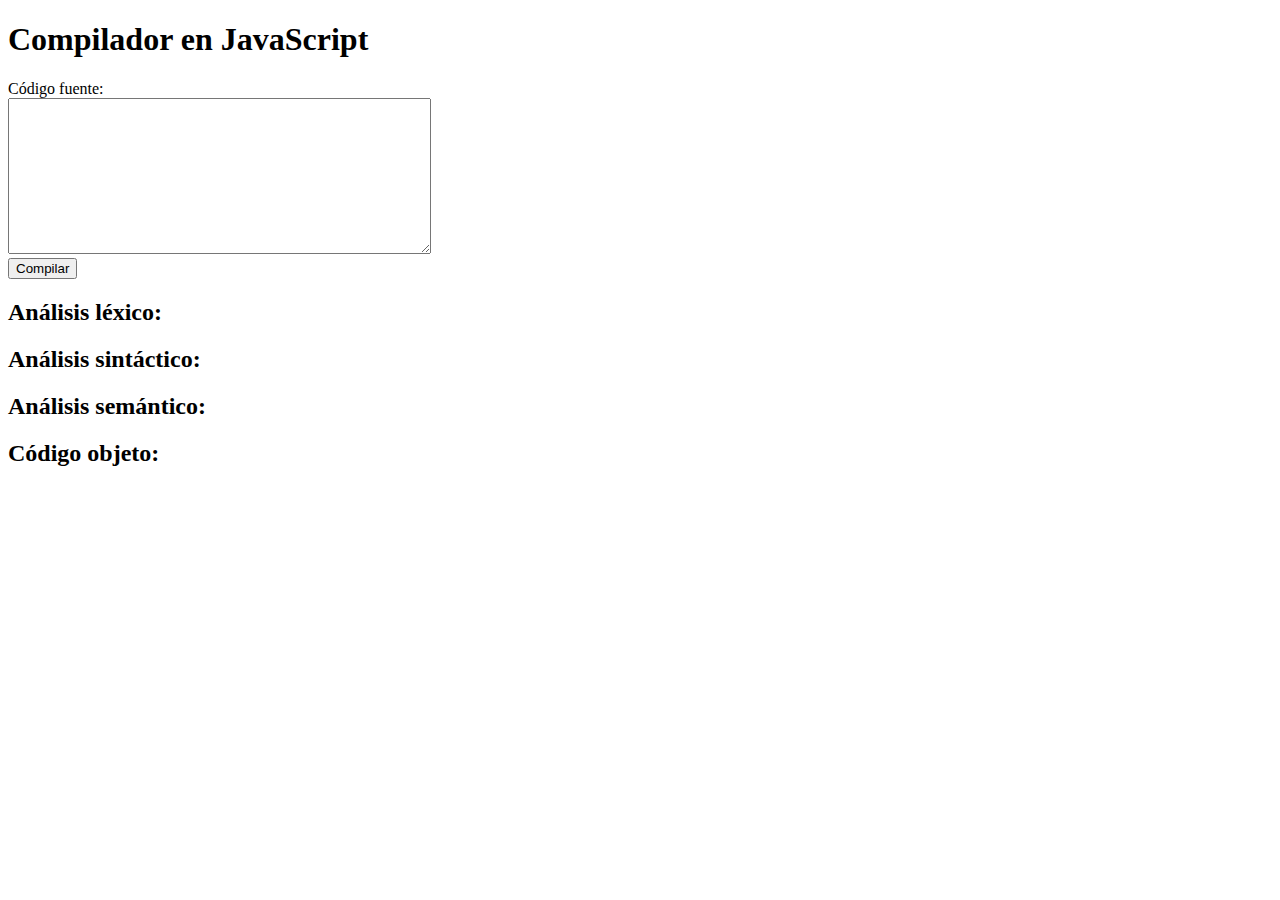
==== index.html @ 4a940f7a "first commit" ====
<!DOCTYPE html>
  <head>
    <meta charset="UTF-8">
    <title>Compilador en JavaScript</title>
    <meta charset="UTF-8">
    <meta http-equiv="X-UA-Compatible" content="IE=edge">
    <meta name="viewport" content="width=device-width, initial-scale=1.0">
  </head>
  <body>
    <h1>Compilador en JavaScript</h1>
    <label for="codigo">Código fuente:</label>
    <br>
    <textarea id="codigo" rows="10" cols="50"></textarea>
    <br>
    <button onclick="compilar()">Compilar</button>
    <h2>Análisis léxico:</h2>
    <pre id="lexico"></pre>
    <h2>Análisis sintáctico:</h2>
    <pre id="sintactico"></pre>
    <h2>Análisis semántico:</h2>
    <pre id="semantico"></pre>
    <h2>Código objeto:</h2>
    <pre id="codigo-objeto"></pre>
  </body>
  <script>
    function compilar() {
      const codigo = document.getElementById('codigo').value;
      const tokens = analizarLexico(codigo);
      const arbolSintaxis = analizarSintaxis(tokens);
      const tablaSimbolos = analizarSemantica(arbolSintaxis);
      const codigoObjeto = generarCodigo(arbolSintaxis, tablaSimbolos);
      mostrarAnalisisLexico(tokens);
      mostrarAnalisisSintactico(arbolSintaxis);
      mostrarAnalisisSemantico(tablaSimbolos);
      mostrarCodigoObjeto(codigoObjeto);
    }

function analizarLexico(codigo) {

  const tokens = [];
  const palabrasReservadas = ['if', 'else', 'while', 'for', 'return', 'int', 'float', 'char', 'bool'];
  const expresionesRegulares = [
    {tipo: 'ENTERO', patron: /^\d+/},
    {tipo: 'DECIMAL', patron: /^\d+\.\d+/},
    {tipo: 'IDENTIFICADOR', patron: /^[a-zA-Z]+[a-zA-Z0-9]*/},
    {tipo: 'ASIGNACION', patron: /^=/},
    {tipo: 'PARENTESIS_IZQUIERDO', patron: /^\(/},
    {tipo: 'PARENTESIS_DERECHO', patron: /^\)/},
    {tipo: 'LLAVE_IZQUIERDA', patron: /^{/},
    {tipo: 'LLAVE_DERECHA', patron: /^}/},
    {tipo: 'CORCHETE_IZQUIERDO', patron: /^\[/},
    {tipo: 'CORCHETE_DERECHO', patron: /^]/},
    {tipo: 'SUMA', patron: /^\+/},
    {tipo: 'RESTA', patron: /^-/},
    {tipo: 'MULTIPLICACION', patron: /^\*/},
    {tipo: 'DIVISION', patron: /^\//},
    {tipo: 'MENOR', patron: /^</},
    {tipo: 'MAYOR', patron: /^>/},
    {tipo: 'MENOR_O_IGUAL', patron: /^<=/},
    {tipo: 'MAYOR_O_IGUAL', patron: /^>=/},
    {tipo: 'IGUALDAD', patron: /^==/},
    {tipo: 'DISTINTO', patron: /^!=/},
    {tipo: 'AND', patron: /^&&/},
    {tipo: 'OR', patron: /^\|\|/},
    {tipo: 'NOT', patron: /^!/},
    {tipo: 'PUNTO_Y_COMA', patron: /^;/},
    {tipo: 'COMA', patron: /^,/},
    {tipo: 'FIN_ARCHIVO', patron: /^$/},
  ];

  let linea = 1;
  let columna = 1;
  while (codigo.length > 0) {
    debugger
    let match = null;
    for (let i = 0; i < expresionesRegulares.length; i++) {
      const expresion = expresionesRegulares[i];
      match = codigo.match(expresion.patron);
      if (match) {
        const valor = match[0];
        codigo = codigo.slice(valor.length);
        columna += valor.length;
        if (expresion.tipo === 'IDENTIFICADOR' && palabrasReservadas.includes(valor)) {
          tokens.push({tipo: valor.toUpperCase(), valor, linea, columna});
        } else {
          tokens.push({tipo: expresion.tipo, valor, linea, columna});
        }
        break;
      }
    }
    if (!match) {
      const caracter = codigo[0];
      codigo = codigo.slice(1);
      columna++;
      if (caracter === '\n') {
        linea++;
        columna = 1;
      }
      tokens.push({tipo: 'DESCONOCIDO', valor: caracter, linea, columna});
    }
  }

  return tokens;
}

function analizarSintaxis(tokens) {
  let indice = 0;

  function consumir(tipo) {


    if (tokens[indice].tipo === tipo) {
      indice++;
    } else {
      throw new Error(`Error de sintaxis en la línea ${tokens[indice].linea}, columna ${tokens[indice].columna}: se esperaba ${tipo}, pero se encontró ${tokens[indice].tipo}`);
    }
  }

  function programa() {

    while (tokens[indice].tipo !== 'FIN_ARCHIVO') {
      declaracion();
    }
  }

  function declaracion() {
    if (tokens[indice].tipo === 'ENTERO' || tokens[indice].tipo === 'DECIMAL' || tokens[indice].tipo === 'CHAR' || tokens[indice].tipo === 'BOOL') {
      debugger
      const tipo = tokens[indice].tipo;
      consumir(tipo);
      const identificador = tokens[indice].valor;
      consumir('IDENTIFICADOR');
      if (tokens[indice].tipo === 'PARENTESIS_IZQUIERDO') {
        consumir('PARENTESIS_IZQUIERDO');
        consumir('PARENTESIS_DERECHO');
        bloque();
      } else {
        if (tokens[indice].tipo === 'ASIGNACION') {
          consumir('ASIGNACION');
          expresion();
        }
        consumir('PUNTO_Y_COMA');
      }
    } else {
      throw new Error(`Error de sintaxis en la línea ${tokens[indice].linea}, columna ${tokens[indice].columna}: se esperaba una declaración de variable, pero se encontró ${tokens[indice].tipo}`);
    }
  }

  function bloque() {
    consumir('LLAVE_IZQUIERDA');
    while (tokens[indice].tipo !== 'LLAVE_DERECHA') {
      declaracion();
    }
    consumir('LLAVE_DERECHA');
  }

  function expresion() {
    termino();
    while (tokens[indice].tipo === 'SUMA' || tokens[indice].tipo === 'RESTA') {
      consumir(tokens[indice].tipo);
      termino();
    }
  }

  function termino() {
    factor();
    while (tokens[indice].tipo === 'MULTIPLICACION' || tokens[indice].tipo === 'DIVISION') {
      consumir(tokens[indice].tipo);
      factor();
    }
  }

  function factor() {
    if (tokens[indice].tipo === 'ENTERO' || tokens[indice].tipo === 'DECIMAL' || tokens[indice].tipo === 'IDENTIFICADOR') {
      consumir(tokens[indice].tipo);
    } else if (tokens[indice].tipo === 'PARENTESIS_IZQUIERDO') {
      consumir('PARENTESIS_IZQUIERDO');
      expresion();
      consumir('PARENTESIS_DERECHO');
    } else {
      throw new Error(`Error de sintaxis en la línea ${tokens[indice].linea}, columna ${tokens[indice].columna}: se esperaba un número, una variable o un paréntesis, pero se encontró ${tokens[indice].tipo}`);
    }
  }

  programa();
}

function analizarSemantica(ast) {
  const variables = {};

  function analizarNodo(nodo) {
    switch (nodo.tipo) {
      case 'PROGRAMA':
        nodo.declaraciones.forEach(analizarNodo);
        break;
      case 'DECLARACION':
        if (nodo.tipoVariable in variables) {
          throw new Error(`Error semántico en la línea ${nodo.linea}, columna ${nodo.columna}: la variable "${nodo.identificador}" ya ha sido declarada`);
        } else {
          variables[nodo.identificador] = nodo.tipoVariable;
        }
        if (nodo.expresion) {
          analizarNodo(nodo.expresion);
        }
        break;
      case 'ASIGNACION':
        if (!(nodo.identificador in variables)) {
          throw new Error(`Error semántico en la línea ${nodo.linea}, columna ${nodo.columna}: la variable "${nodo.identificador}" no ha sido declarada`);
        } else {
          const tipoVariable = variables[nodo.identificador];
          const tipoExpresion = analizarNodo(nodo.expresion);
          if (tipoVariable !== tipoExpresion) {
            throw new Error(`Error semántico en la línea ${nodo.linea}, columna ${nodo.columna}: no se puede asignar una expresión de tipo "${tipoExpresion}" a una variable de tipo "${tipoVariable}"`);
          }
        }
        break;
      case 'ENTERO':
        return 'ENTERO';
      case 'IDENTIFICADOR':
        if (!(nodo.valor in variables)) {
          throw new Error(`Error semántico en la línea ${nodo.linea}, columna ${nodo.columna}: la variable "${nodo.valor}" no ha sido declarada`);
        } else {
          return variables[nodo.valor];
        }
      case 'SUMA':
      case 'RESTA':
      case 'MULTIPLICACION':
      case 'DIVISION':
        const tipoIzquierdo = analizarNodo(nodo.izquierdo);
        const tipoDerecho = analizarNodo(nodo.derecho);
        if (tipoIzquierdo !== 'ENTERO' || tipoDerecho !== 'ENTERO') {
          throw new Error(`Error semántico en la línea ${nodo.linea}, columna ${nodo.columna}: se esperaba una expresión de tipo "ENTERO"`);
        }
        return 'ENTERO';
    }
  }

  analizarNodo(ast);
}

    function generarCodigo(arbolSintaxis, tablaSimbolos) {
      // Implementación de la generación de código objeto
    }

    function mostrarAnalisisLexico(tokens) {
      const resultado = tokens.map(token => `[${token.tipo}: ${token.valor}]`).join('\n');
      document.getElementById('lexico').textContent = resultado;
    }

    function mostrarAnalisisSintactico(arbolSintaxis) {
      const resultado = JSON.stringify(arbolSintaxis, null, 2);
      document.getElementById('sintactico').textContent = resultado;
    }

    function mostrarAnalisisSemantico(tablaSimbolos) {
      const resultado = JSON.stringify(tablaSimbolos, null, 2);
      document.getElementById('semantico').textContent = resultado;
    }

    function mostrarCodigoObjeto(codigoObjeto) {
      document.getElementById('codigo-objeto').textContent = codigoObjeto;
    }
  </script>
</html>
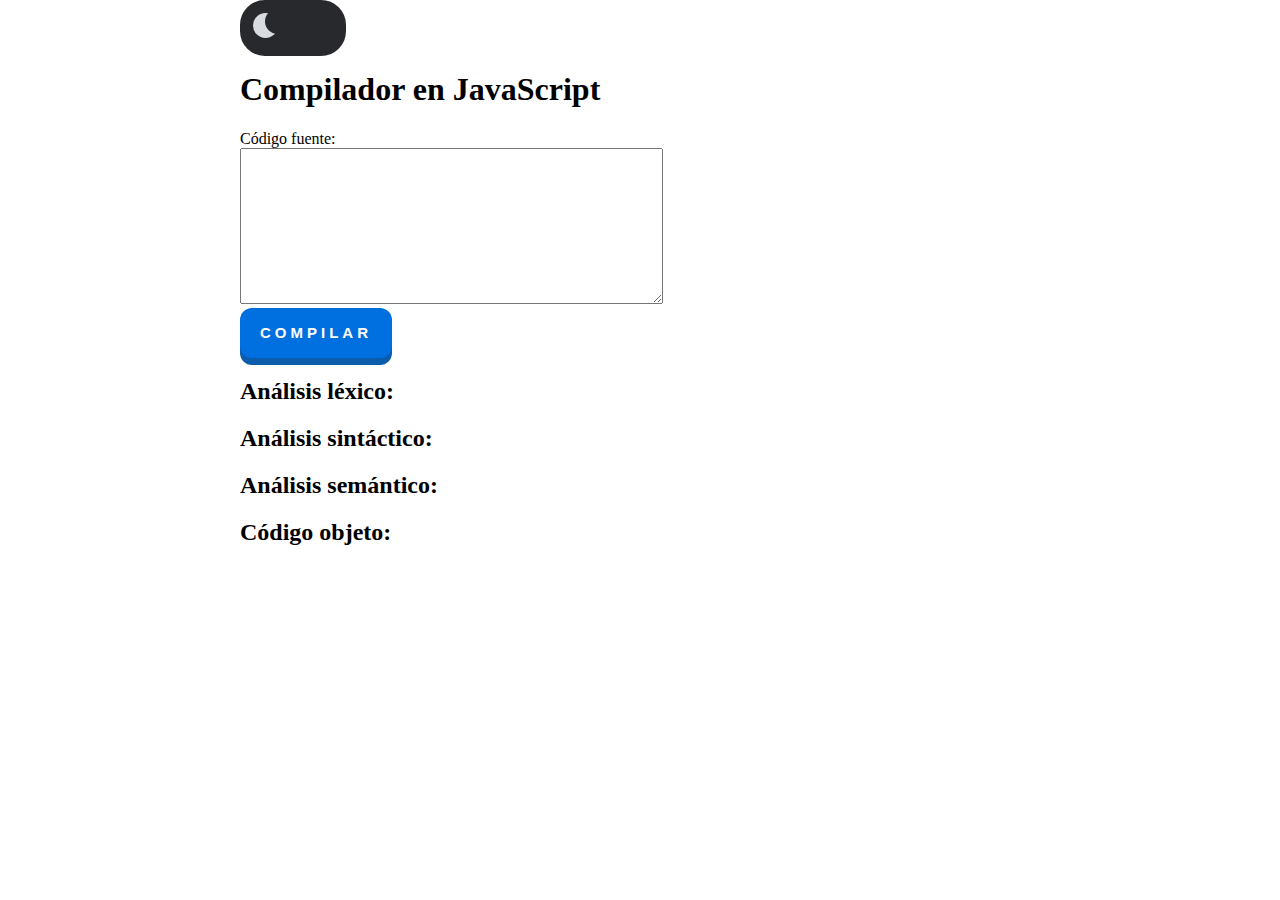
==== commit 1e7ee6b5: "Creacion de archivo css y ajuste en logica" ====
--- a/index.html
+++ b/index.html
@@ -5,14 +5,31 @@
     <meta charset="UTF-8">
     <meta http-equiv="X-UA-Compatible" content="IE=edge">
     <meta name="viewport" content="width=device-width, initial-scale=1.0">
+    <link rel="stylesheet" href="compilador.css">
   </head>
   <body>
+    <div class="contenedor">
+      <div class="toggle-switch">
+        <label class="switch-label">
+          <input type="checkbox" class="checkbox" id="dark-mode-toggle">
+          <span class="slider"></span>
+        </label>
+      </div>  
     <h1>Compilador en JavaScript</h1>
     <label for="codigo">Código fuente:</label>
     <br>
     <textarea id="codigo" rows="10" cols="50"></textarea>
     <br>
-    <button onclick="compilar()">Compilar</button>
+    <button onclick="compilar()" alt="Compilar"> 
+      <i>C</i>
+      <i>o</i>
+      <i>m</i>
+      <i>p</i>
+      <i>i</i>
+      <i>l</i>
+      <i>a</i>
+      <i>r</i>
+    </button>
     <h2>Análisis léxico:</h2>
     <pre id="lexico"></pre>
     <h2>Análisis sintáctico:</h2>
@@ -21,244 +38,8 @@
     <pre id="semantico"></pre>
     <h2>Código objeto:</h2>
     <pre id="codigo-objeto"></pre>
+  </div>
+    <script src="compilador.js"></script>
   </body>
-  <script>
-    function compilar() {
-      const codigo = document.getElementById('codigo').value;
-      const tokens = analizarLexico(codigo);
-      const arbolSintaxis = analizarSintaxis(tokens);
-      const tablaSimbolos = analizarSemantica(arbolSintaxis);
-      const codigoObjeto = generarCodigo(arbolSintaxis, tablaSimbolos);
-      mostrarAnalisisLexico(tokens);
-      mostrarAnalisisSintactico(arbolSintaxis);
-      mostrarAnalisisSemantico(tablaSimbolos);
-      mostrarCodigoObjeto(codigoObjeto);
-    }
-
-function analizarLexico(codigo) {
-
-  const tokens = [];
-  const palabrasReservadas = ['if', 'else', 'while', 'for', 'return', 'int', 'float', 'char', 'bool'];
-  const expresionesRegulares = [
-    {tipo: 'ENTERO', patron: /^\d+/},
-    {tipo: 'DECIMAL', patron: /^\d+\.\d+/},
-    {tipo: 'IDENTIFICADOR', patron: /^[a-zA-Z]+[a-zA-Z0-9]*/},
-    {tipo: 'ASIGNACION', patron: /^=/},
-    {tipo: 'PARENTESIS_IZQUIERDO', patron: /^\(/},
-    {tipo: 'PARENTESIS_DERECHO', patron: /^\)/},
-    {tipo: 'LLAVE_IZQUIERDA', patron: /^{/},
-    {tipo: 'LLAVE_DERECHA', patron: /^}/},
-    {tipo: 'CORCHETE_IZQUIERDO', patron: /^\[/},
-    {tipo: 'CORCHETE_DERECHO', patron: /^]/},
-    {tipo: 'SUMA', patron: /^\+/},
-    {tipo: 'RESTA', patron: /^-/},
-    {tipo: 'MULTIPLICACION', patron: /^\*/},
-    {tipo: 'DIVISION', patron: /^\//},
-    {tipo: 'MENOR', patron: /^</},
-    {tipo: 'MAYOR', patron: /^>/},
-    {tipo: 'MENOR_O_IGUAL', patron: /^<=/},
-    {tipo: 'MAYOR_O_IGUAL', patron: /^>=/},
-    {tipo: 'IGUALDAD', patron: /^==/},
-    {tipo: 'DISTINTO', patron: /^!=/},
-    {tipo: 'AND', patron: /^&&/},
-    {tipo: 'OR', patron: /^\|\|/},
-    {tipo: 'NOT', patron: /^!/},
-    {tipo: 'PUNTO_Y_COMA', patron: /^;/},
-    {tipo: 'COMA', patron: /^,/},
-    {tipo: 'FIN_ARCHIVO', patron: /^$/},
-  ];
-
-  let linea = 1;
-  let columna = 1;
-  while (codigo.length > 0) {
-    debugger
-    let match = null;
-    for (let i = 0; i < expresionesRegulares.length; i++) {
-      const expresion = expresionesRegulares[i];
-      match = codigo.match(expresion.patron);
-      if (match) {
-        const valor = match[0];
-        codigo = codigo.slice(valor.length);
-        columna += valor.length;
-        if (expresion.tipo === 'IDENTIFICADOR' && palabrasReservadas.includes(valor)) {
-          tokens.push({tipo: valor.toUpperCase(), valor, linea, columna});
-        } else {
-          tokens.push({tipo: expresion.tipo, valor, linea, columna});
-        }
-        break;
-      }
-    }
-    if (!match) {
-      const caracter = codigo[0];
-      codigo = codigo.slice(1);
-      columna++;
-      if (caracter === '\n') {
-        linea++;
-        columna = 1;
-      }
-      tokens.push({tipo: 'DESCONOCIDO', valor: caracter, linea, columna});
-    }
-  }
-
-  return tokens;
-}
-
-function analizarSintaxis(tokens) {
-  let indice = 0;
-
-  function consumir(tipo) {
-
-
-    if (tokens[indice].tipo === tipo) {
-      indice++;
-    } else {
-      throw new Error(`Error de sintaxis en la línea ${tokens[indice].linea}, columna ${tokens[indice].columna}: se esperaba ${tipo}, pero se encontró ${tokens[indice].tipo}`);
-    }
-  }
-
-  function programa() {
-
-    while (tokens[indice].tipo !== 'FIN_ARCHIVO') {
-      declaracion();
-    }
-  }
-
-  function declaracion() {
-    if (tokens[indice].tipo === 'ENTERO' || tokens[indice].tipo === 'DECIMAL' || tokens[indice].tipo === 'CHAR' || tokens[indice].tipo === 'BOOL') {
-      debugger
-      const tipo = tokens[indice].tipo;
-      consumir(tipo);
-      const identificador = tokens[indice].valor;
-      consumir('IDENTIFICADOR');
-      if (tokens[indice].tipo === 'PARENTESIS_IZQUIERDO') {
-        consumir('PARENTESIS_IZQUIERDO');
-        consumir('PARENTESIS_DERECHO');
-        bloque();
-      } else {
-        if (tokens[indice].tipo === 'ASIGNACION') {
-          consumir('ASIGNACION');
-          expresion();
-        }
-        consumir('PUNTO_Y_COMA');
-      }
-    } else {
-      throw new Error(`Error de sintaxis en la línea ${tokens[indice].linea}, columna ${tokens[indice].columna}: se esperaba una declaración de variable, pero se encontró ${tokens[indice].tipo}`);
-    }
-  }
-
-  function bloque() {
-    consumir('LLAVE_IZQUIERDA');
-    while (tokens[indice].tipo !== 'LLAVE_DERECHA') {
-      declaracion();
-    }
-    consumir('LLAVE_DERECHA');
-  }
-
-  function expresion() {
-    termino();
-    while (tokens[indice].tipo === 'SUMA' || tokens[indice].tipo === 'RESTA') {
-      consumir(tokens[indice].tipo);
-      termino();
-    }
-  }
-
-  function termino() {
-    factor();
-    while (tokens[indice].tipo === 'MULTIPLICACION' || tokens[indice].tipo === 'DIVISION') {
-      consumir(tokens[indice].tipo);
-      factor();
-    }
-  }
-
-  function factor() {
-    if (tokens[indice].tipo === 'ENTERO' || tokens[indice].tipo === 'DECIMAL' || tokens[indice].tipo === 'IDENTIFICADOR') {
-      consumir(tokens[indice].tipo);
-    } else if (tokens[indice].tipo === 'PARENTESIS_IZQUIERDO') {
-      consumir('PARENTESIS_IZQUIERDO');
-      expresion();
-      consumir('PARENTESIS_DERECHO');
-    } else {
-      throw new Error(`Error de sintaxis en la línea ${tokens[indice].linea}, columna ${tokens[indice].columna}: se esperaba un número, una variable o un paréntesis, pero se encontró ${tokens[indice].tipo}`);
-    }
-  }
-
-  programa();
-}
-
-function analizarSemantica(ast) {
-  const variables = {};
-
-  function analizarNodo(nodo) {
-    switch (nodo.tipo) {
-      case 'PROGRAMA':
-        nodo.declaraciones.forEach(analizarNodo);
-        break;
-      case 'DECLARACION':
-        if (nodo.tipoVariable in variables) {
-          throw new Error(`Error semántico en la línea ${nodo.linea}, columna ${nodo.columna}: la variable "${nodo.identificador}" ya ha sido declarada`);
-        } else {
-          variables[nodo.identificador] = nodo.tipoVariable;
-        }
-        if (nodo.expresion) {
-          analizarNodo(nodo.expresion);
-        }
-        break;
-      case 'ASIGNACION':
-        if (!(nodo.identificador in variables)) {
-          throw new Error(`Error semántico en la línea ${nodo.linea}, columna ${nodo.columna}: la variable "${nodo.identificador}" no ha sido declarada`);
-        } else {
-          const tipoVariable = variables[nodo.identificador];
-          const tipoExpresion = analizarNodo(nodo.expresion);
-          if (tipoVariable !== tipoExpresion) {
-            throw new Error(`Error semántico en la línea ${nodo.linea}, columna ${nodo.columna}: no se puede asignar una expresión de tipo "${tipoExpresion}" a una variable de tipo "${tipoVariable}"`);
-          }
-        }
-        break;
-      case 'ENTERO':
-        return 'ENTERO';
-      case 'IDENTIFICADOR':
-        if (!(nodo.valor in variables)) {
-          throw new Error(`Error semántico en la línea ${nodo.linea}, columna ${nodo.columna}: la variable "${nodo.valor}" no ha sido declarada`);
-        } else {
-          return variables[nodo.valor];
-        }
-      case 'SUMA':
-      case 'RESTA':
-      case 'MULTIPLICACION':
-      case 'DIVISION':
-        const tipoIzquierdo = analizarNodo(nodo.izquierdo);
-        const tipoDerecho = analizarNodo(nodo.derecho);
-        if (tipoIzquierdo !== 'ENTERO' || tipoDerecho !== 'ENTERO') {
-          throw new Error(`Error semántico en la línea ${nodo.linea}, columna ${nodo.columna}: se esperaba una expresión de tipo "ENTERO"`);
-        }
-        return 'ENTERO';
-    }
-  }
-
-  analizarNodo(ast);
-}
-
-    function generarCodigo(arbolSintaxis, tablaSimbolos) {
-      // Implementación de la generación de código objeto
-    }
-
-    function mostrarAnalisisLexico(tokens) {
-      const resultado = tokens.map(token => `[${token.tipo}: ${token.valor}]`).join('\n');
-      document.getElementById('lexico').textContent = resultado;
-    }
-
-    function mostrarAnalisisSintactico(arbolSintaxis) {
-      const resultado = JSON.stringify(arbolSintaxis, null, 2);
-      document.getElementById('sintactico').textContent = resultado;
-    }
-
-    function mostrarAnalisisSemantico(tablaSimbolos) {
-      const resultado = JSON.stringify(tablaSimbolos, null, 2);
-      document.getElementById('semantico').textContent = resultado;
-    }
-
-    function mostrarCodigoObjeto(codigoObjeto) {
-      document.getElementById('codigo-objeto').textContent = codigoObjeto;
-    }
-  </script>
+ 
 </html>--- a/compilador.css
+++ b/compilador.css
@@ -0,0 +1,192 @@
+
+body {
+    display: flex;
+    justify-content: center;
+    align-items: center;
+    margin: 0;
+  }
+  
+  .contenedor {
+    width: 80%;
+    max-width: 800px;
+  }
+  .dark-mode {
+    background-color: #333;
+    color: #fff;
+  }
+
+button {
+    display: flex;
+    align-items: center;
+    justify-content: center;
+    height: 50px;
+    position: relative;
+    padding: 0 20px;
+    font-size: 18px;
+    text-transform: uppercase;
+    border: 0;
+    box-shadow: hsl(210deg 87% 36%) 0px 7px 0px 0px;
+    background-color: hsl(210deg 100% 44%);
+    border-radius: 12px;
+    overflow: hidden;
+    transition: 31ms cubic-bezier(.5, .7, .4, 1);
+   }
+   
+   button:before {
+    content: attr(alt);
+    display: flex;
+    align-items: center;
+    justify-content: center;
+    position: absolute;
+    inset: 0;
+    font-size: 15px;
+    font-weight: bold;
+    color: white;
+    letter-spacing: 4px;
+    opacity: 1;
+   }
+   
+   button:active {
+    box-shadow: none;
+    transform: translateY(7px);
+    transition: 35ms cubic-bezier(.5, .7, .4, 1);
+   }
+   
+   button:hover:before {
+    transition: all .0s;
+    transform: translateY(100%);
+    opacity: 0;
+   }
+   
+   button i {
+    color: white;
+    font-size: 15px;
+    font-weight: bold;
+    letter-spacing: 4px;
+    font-style: normal;
+    transition: all 2s ease;
+    transform: translateY(-20px);
+    opacity: 0;
+   }
+   
+   button:hover i {
+    transition: all .2s ease;
+    transform: translateY(0px);
+    opacity: 1;
+   }
+   
+   button:hover i:nth-child(1) {
+    transition-delay: 0.045s;
+   }
+   
+   button:hover i:nth-child(2) {
+    transition-delay: calc(0.045s * 3);
+   }
+   
+   button:hover i:nth-child(3) {
+    transition-delay: calc(0.045s * 4);
+   }
+   
+   button:hover i:nth-child(4) {
+    transition-delay: calc(0.045s * 5);
+   }
+   
+   button:hover i:nth-child(6) {
+    transition-delay: calc(0.045s * 6);
+   }
+   
+   button:hover i:nth-child(7) {
+    transition-delay: calc(0.045s * 7);
+   }
+   
+   button:hover i:nth-child(8) {
+    transition-delay: calc(0.045s * 8);
+   }
+   
+   button:hover i:nth-child(9) {
+    transition-delay: calc(0.045s * 9);
+   }
+   
+   button:hover i:nth-child(10) {
+    transition-delay: calc(0.045s * 10);
+   }
+
+
+   .textarea-wrapper textarea {
+    background-color: #eee;
+    border: none;
+    padding: 1rem;
+    font-size: 1rem;
+    width: 13em;
+    border-radius: 1rem;
+    color: lightcoral;
+    box-shadow: 0 0.4rem #dfd9d9;
+    cursor: pointer;
+  }
+  
+  .textarea-wrapper textarea:focus {
+    outline-color: lightcoral;
+  }
+
+  .toggle-switch {
+    position: relative;
+    width: 100px;
+    height: 50px;
+    --light: #d8dbe0;
+    --dark: #28292c;
+    --link: rgb(27, 129, 112);
+    --link-hover: rgb(24, 94, 82);
+  }
+  
+  .switch-label {
+    position: absolute;
+    width: 100%;
+    height: 50px;
+    background-color: var(--dark);
+    border-radius: 25px;
+    cursor: pointer;
+    border: 3px solid var(--dark);
+  }
+  
+  .checkbox {
+    position: absolute;
+    display: none;
+  }
+  
+  .slider {
+    position: absolute;
+    width: 100%;
+    height: 100%;
+    border-radius: 25px;
+    -webkit-transition: 0.3s;
+    transition: 0.3s;
+  }
+  
+  .checkbox:checked ~ .slider {
+    background-color: var(--light);
+  }
+  
+  .slider::before {
+    content: "";
+    position: absolute;
+    top: 10px;
+    left: 10px;
+    width: 25px;
+    height: 25px;
+    border-radius: 50%;
+    -webkit-box-shadow: inset 12px -4px 0px 0px var(--light);
+    box-shadow: inset 12px -4px 0px 0px var(--light);
+    background-color: var(--dark);
+    -webkit-transition: 0.3s;
+    transition: 0.3s;
+  }
+  
+  .checkbox:checked ~ .slider::before {
+    -webkit-transform: translateX(50px);
+    -ms-transform: translateX(50px);
+    transform: translateX(50px);
+    background-color: var(--dark);
+    -webkit-box-shadow: none;
+    box-shadow: none;
+  }
+  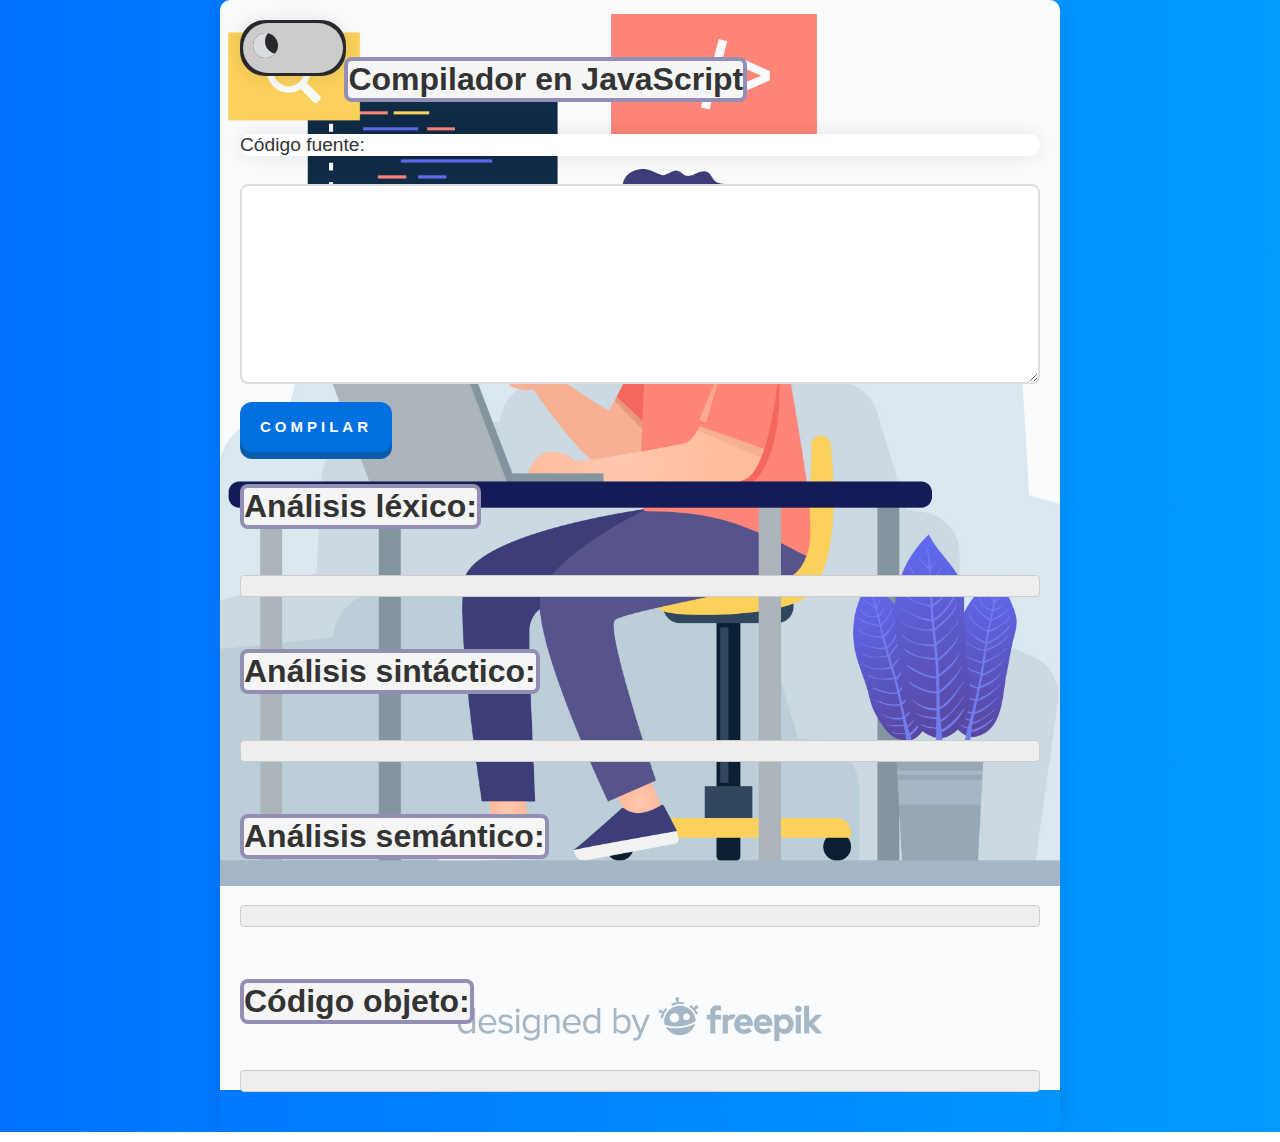
==== commit 1990be26: "Adicion de logica y fondos" ====
--- a/index.html
+++ b/index.html
@@ -39,7 +39,8 @@
     <h2>Código objeto:</h2>
     <pre id="codigo-objeto"></pre>
   </div>
-    <script src="compilador.js"></script>
+    <!-- <script src="compilador.js"></script> -->
+    <script src="compiler.js"></script>
   </body>
  
 </html>--- a/compilador.css
+++ b/compilador.css
@@ -1,20 +1,178 @@
 
+/* Estilo para el cuerpo de la página */
 body {
-    display: flex;
-    justify-content: center;
-    align-items: center;
-    margin: 0;
-  }
-  
-  .contenedor {
-    width: 80%;
-    max-width: 800px;
-  }
-  .dark-mode {
-    background-color: #333;
-    color: #fff;
-  }
-
+  margin: 0;
+  padding: 0;
+  font-family: Arial, sans-serif;
+  font-size: 16px;
+  color: #333;
+  background: linear-gradient(to right, #0072ff, #00c6ff, #00ff7f);
+  background-size: 400% 400%;
+  animation: gradient 15s ease infinite;
+}
+
+/* Estilo para el contenedor principal */
+.contenedor {
+  max-width: 800px;
+  margin: 0 auto;
+  padding: 40px 20px;
+  background-color: #fff;
+  border-radius: 10px;
+  box-shadow: 0 0 20px rgba(0, 0, 0, 0.1);
+  padding: 20px;
+  background: url('./resources/2842680.jpg') no-repeat center center fixed;
+  -webkit-background-size: cover;
+  -moz-background-size: cover;
+  -o-background-size: cover;
+  background-size: cover;
+}
+
+/* Estilo para el interruptor de modo oscuro */
+.toggle-switch {
+  position: relative;
+  display: inline-block;
+  margin-bottom: 20px;
+}
+
+.switch-label {
+  position: relative;
+  display: inline-block;
+  width: 60px;
+  height: 34px;
+}
+
+.checkbox {
+  opacity: 0;
+  width: 0;
+  height: 0;
+}
+
+.slider {
+  position: absolute;
+  cursor: pointer;
+  top: 0;
+  left: 0;
+  right: 0;
+  bottom: 0;
+  background-color: #ccc;
+  -webkit-transition: .4s;
+  transition: .4s;
+  border-radius: 34px;
+}
+
+.slider:before {
+  position: absolute;
+  content: "";
+  height: 26px;
+  width: 26px;
+  left: 4px;
+  bottom: 4px;
+  background-color: white;
+  -webkit-transition: .4s;
+  transition: .4s;
+  border-radius: 50%;
+}
+
+.checkbox:checked + .slider {
+  background-color: #2196F3;
+}
+
+.checkbox:focus + .slider {
+  box-shadow: 0 0 1px #2196F3;
+}
+
+.checkbox:checked + .slider:before {
+  -webkit-transform: translateX(26px);
+  -ms-transform: translateX(26px);
+  transform: translateX(26px);
+}
+
+label {
+  display: block;
+  position: relative;
+  font-size: 1.2em;
+  margin-bottom: 0.5em;
+  color: #333;  background-color: #fff;
+  border-radius: 10px;
+  box-shadow: 0 0 20px rgba(0, 0, 0, 0.1);
+  
+}
+
+/* Estilo para los títulos */
+h1, h2 {
+  font-weight: bold;
+  margin: 20px 0;
+  text-align: center;
+  position: relative;
+  display: inline-block;
+  font-size: 2em;
+  margin: 1em 0;
+  padding: 0.5 em;
+  background-color: #f5f5f5;
+  border: 4px solid rgba(20, 11, 97, 0.439);
+  border-radius: 8px;
+  position: relative;
+  color: #333;
+  font-size: 2em;
+  margin: 1em 0;
+}
+h1:before, h2:before {
+  content: "";
+  bottom: 0;
+  position: absolute;
+  top: 0;
+  left: 0;
+  width: 100%;
+  height: 100%;
+  border: 4px solid rgb(0, 0, 255);
+  border-radius: 8px;
+  z-index: -1;
+  animation: pulse 2s ease-out infinite;
+}
+
+h1:hover:before, h2:hover:before {
+  height: 100%;
+}
+
+/* Estilo para el área de texto del código fuente */
+textarea {
+  display: block;
+  width: 100%;
+  padding: 10px;
+  border: 1px solid #ccc;
+  border-radius: 4px;
+  box-sizing: border-box;
+  resize: none;
+}
+
+
+/* Estilo para el área de resultados */
+pre {
+  font-family: Consolas, monospace;
+  font-size: 14px;
+  line-height: 1.5;
+  white-space: pre-wrap;
+  word-wrap: break-word;
+  background-color: #eee;
+  border: 1px solid #ccc;
+  border-radius: 4px;
+  padding: 10px;
+  margin-bottom: 20px;
+}
+.dark-mode {
+  background-color: #333;
+  color: #fff;
+}
+ label {
+    display: block;
+    font-size: 1.2em;
+    margin-bottom: 0.5em;
+    color: #333;  background-color: #fff;
+    border-radius: 10px;
+    box-shadow: 0 0 20px rgba(0, 0, 0, 0.1);
+  }
+
+/*Estilo para botones*/
 button {
     display: flex;
     align-items: center;
@@ -111,21 +269,19 @@
     transition-delay: calc(0.045s * 10);
    }
 
-
-   .textarea-wrapper textarea {
-    background-color: #eee;
-    border: none;
-    padding: 1rem;
-    font-size: 1rem;
-    width: 13em;
-    border-radius: 1rem;
-    color: lightcoral;
-    box-shadow: 0 0.4rem #dfd9d9;
-    cursor: pointer;
-  }
-  
-  .textarea-wrapper textarea:focus {
-    outline-color: lightcoral;
+  
+
+   /*Estilo para textarea*/
+
+   textarea {
+    display: block;
+    width: 100%;
+    padding: 0.5em;
+    font-size: 1em;
+    border: 2px solid #ddd;
+    border-radius: 8px;
+    resize: vertical;
+    min-height: 200px;
   }
 
   .toggle-switch {
@@ -189,4 +345,29 @@
     -webkit-box-shadow: none;
     box-shadow: none;
   }
-  +  
+
+  /* Key frames */
+  @keyframes gradient {
+    0% {
+      background-position: 0% 50%;
+    }
+    50% {
+      background-position: 100% 50%;
+    }
+    100% {
+      background-position: 0% 50%;
+    }
+  }
+  
+  @keyframes pulse {
+    0% {
+      border-color: rgb(0, 0, 255);
+    }
+    50% {
+      border-color: rgb(255, 0, 0);
+    }
+    100% {
+      border-color: rgb(0, 255, 0);
+    }
+  }
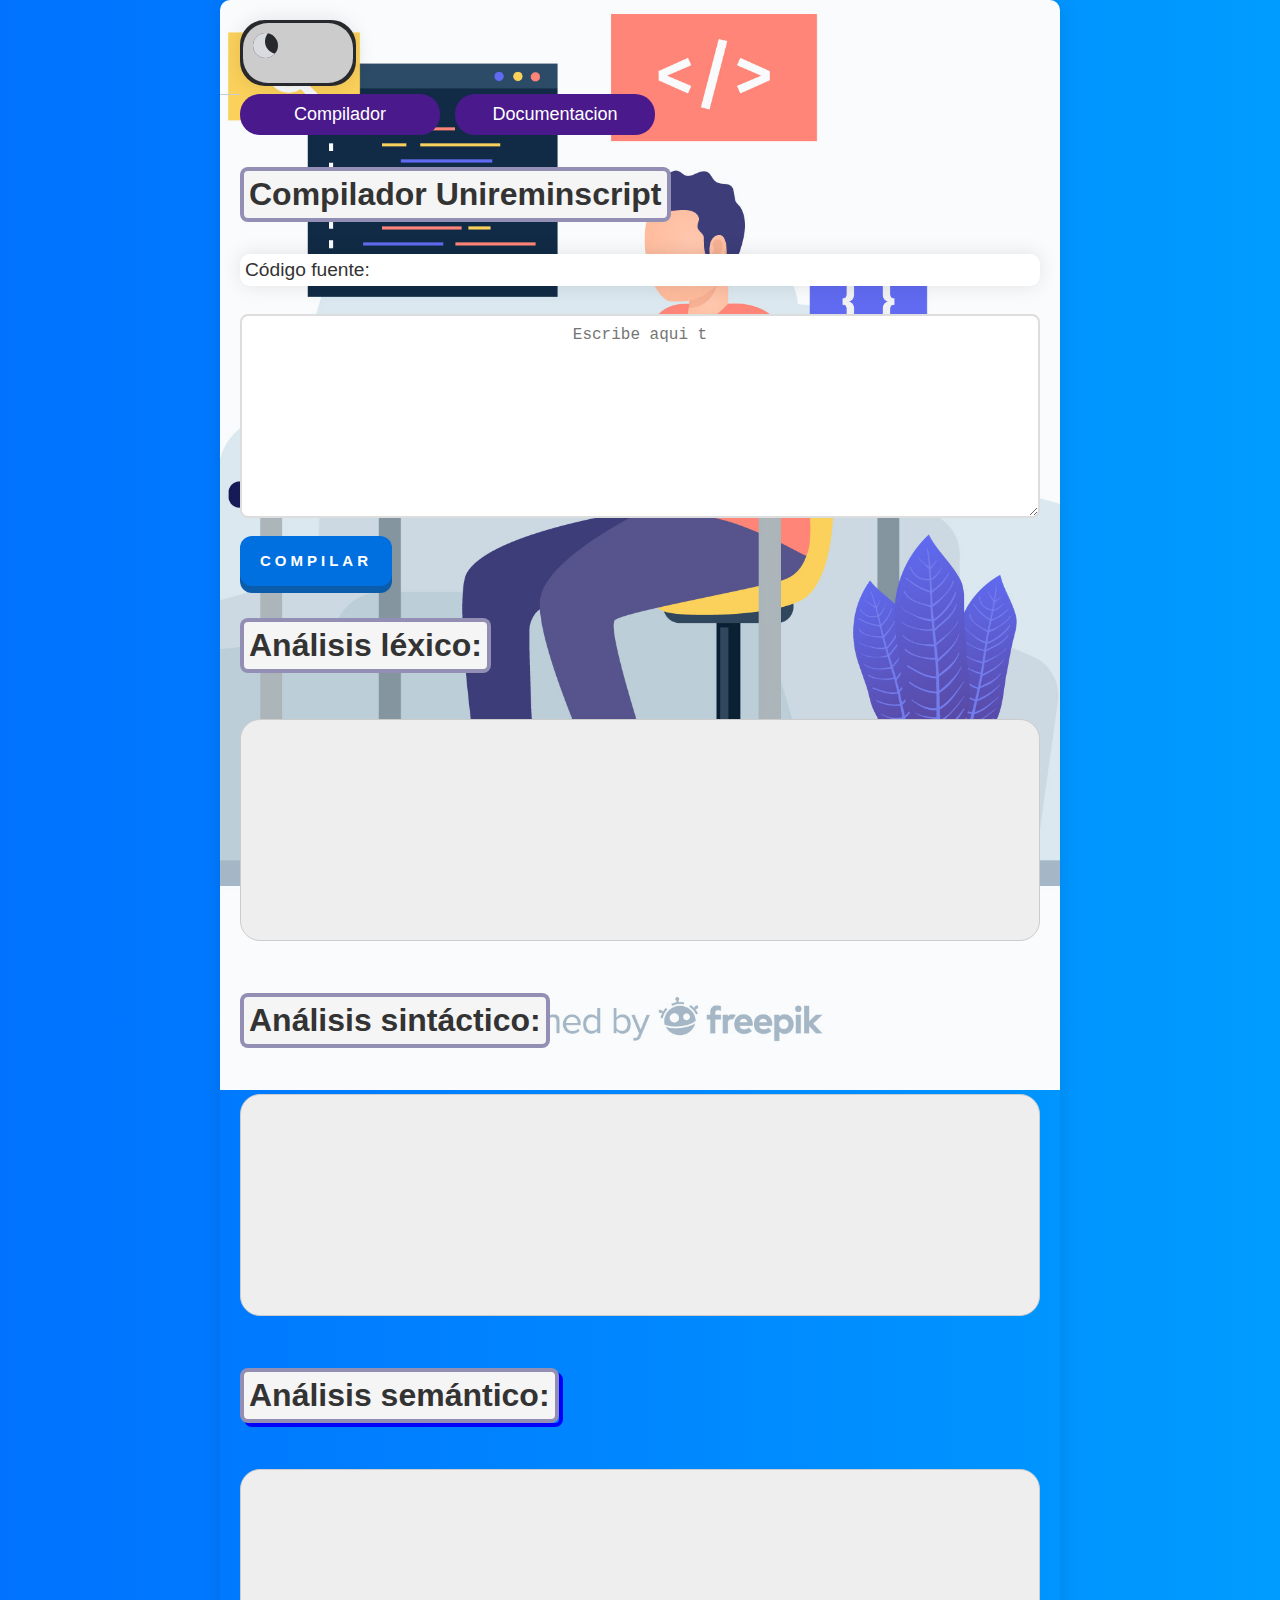
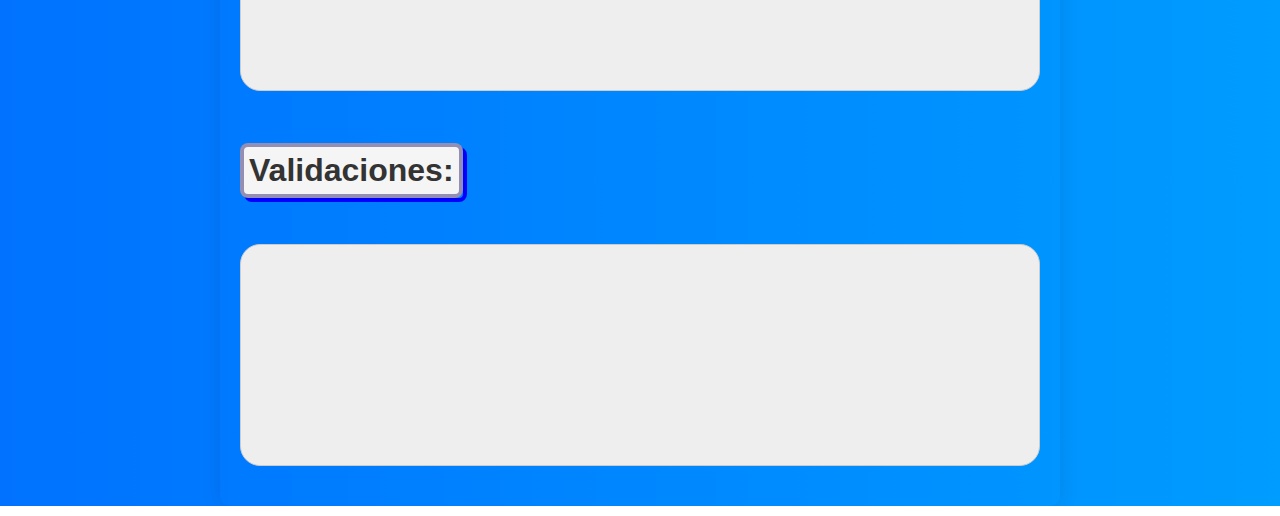
==== commit 6946f7a7: "ajustes documentacion" ====
--- a/index.html
+++ b/index.html
@@ -7,18 +7,24 @@
     <meta name="viewport" content="width=device-width, initial-scale=1.0">
     <link rel="stylesheet" href="compilador.css">
   </head>
-  <body>
+  <body onload="escribirPlaceholder()">
     <div class="contenedor">
       <div class="toggle-switch">
         <label class="switch-label">
           <input type="checkbox" class="checkbox" id="dark-mode-toggle">
           <span class="slider"></span>
         </label>
-      </div>  
-    <h1>Compilador en JavaScript</h1>
+      </div> 
+      <nav>
+        <ul>
+          <li><a href="/index.html">Compilador</a></li>
+          <li><a href="/documentacion.html">Documentacion</a></li>
+        </ul>
+      </nav>
+    <h1>Compilador Unireminscript</h1>
     <label for="codigo">Código fuente:</label>
     <br>
-    <textarea id="codigo" rows="10" cols="50"></textarea>
+    <textarea id="codigo" rows="10" cols="50" placeholder="Escribe aqui tu sintaxis"></textarea>
     <br>
     <button onclick="compilar()" alt="Compilar"> 
       <i>C</i>
@@ -31,13 +37,13 @@
       <i>r</i>
     </button>
     <h2>Análisis léxico:</h2>
-    <pre id="lexico"></pre>
+    <pre class="textos" id="lexico"></pre>
     <h2>Análisis sintáctico:</h2>
-    <pre id="sintactico"></pre>
+    <pre class="textos" id="sintactico"></pre>
     <h2>Análisis semántico:</h2>
-    <pre id="semantico"></pre>
-    <h2>Código objeto:</h2>
-    <pre id="codigo-objeto"></pre>
+    <pre class="textos" id="semantico"></pre>
+    <h2>Validaciones:</h2>
+    <pre class="textos" id="validaciones"></pre>
   </div>
     <!-- <script src="compilador.js"></script> -->
     <script src="compiler.js"></script>
--- a/compilador.css
+++ b/compilador.css
@@ -11,12 +11,23 @@
   animation: gradient 15s ease infinite;
 }
 
+/* Estilo para el cuerpo de la página */
+body.dark-mode {
+  margin: 0;
+  padding: 0;
+  font-family: Arial, sans-serif;
+  font-size: 16px;
+  color: #333;
+  background:  linear-gradient(90deg, rgba(23,23,23,1) 0%, rgba(99,83,83,1) 64%, rgba(133,133,135,1) 100%);
+  background-size: 400% 400%;
+  animation: gradient 15s ease infinite;
+}
+
 /* Estilo para el contenedor principal */
 .contenedor {
   max-width: 800px;
   margin: 0 auto;
   padding: 40px 20px;
-  background-color: #fff;
   border-radius: 10px;
   box-shadow: 0 0 20px rgba(0, 0, 0, 0.1);
   padding: 20px;
@@ -26,6 +37,8 @@
   -o-background-size: cover;
   background-size: cover;
 }
+
+
 
 /* Estilo para el interruptor de modo oscuro */
 .toggle-switch {
@@ -97,6 +110,46 @@
   box-shadow: 0 0 20px rgba(0, 0, 0, 0.1);
   
 }
+
+/*Estilos de nav bar */
+nav {
+  font-size: 18px;
+}
+
+nav ul {
+  list-style: none;
+  margin: 0;
+  padding: 0;
+}
+
+nav li {
+  display: inline-block;
+  margin-right: 10px;
+  background-color: #4a1a8d;
+  width: 200px;
+  text-align: center;
+  border-radius: 20px;
+}
+
+nav li:last-child {
+  margin-right: 0;
+}
+
+nav li:hover {
+  background-color: #8130f1;
+}
+
+nav a {
+  display: block;
+  padding: 10px;
+  color: #ffffff;
+  text-decoration: none;
+}
+
+nav a:hover {
+  text-decoration: underline;
+}
+
 
 /* Estilo para los títulos */
 h1, h2 {
@@ -115,6 +168,7 @@
   color: #333;
   font-size: 2em;
   margin: 1em 0;
+  padding: 5px;
 }
 h1:before, h2:before {
   content: "";
@@ -139,15 +193,27 @@
   display: block;
   width: 100%;
   padding: 10px;
-  border: 1px solid #ccc;
-  border-radius: 4px;
   box-sizing: border-box;
-  resize: none;
+  font-size: 1em;
+  border: 2px solid #ddd;
+  border-radius: 8px;
+  resize: vertical;
+  min-height: 200px;
+}
+
+textarea::placeholder {
+  display: block;
+text-align: center;
+  animation: typing 2s steps(12),
+  blink .5s infinite step-end alternate;
+  overflow: hidden;
+  
+  
 }
 
 
 /* Estilo para el área de resultados */
-pre {
+pre  {
   font-family: Consolas, monospace;
   font-size: 14px;
   line-height: 1.5;
@@ -155,9 +221,23 @@
   word-wrap: break-word;
   background-color: #eee;
   border: 1px solid #ccc;
-  border-radius: 4px;
+  border-radius: 20px;
   padding: 10px;
   margin-bottom: 20px;
+  min-height: 200px;
+}
+pre.dark-mode{
+  font-family: Consolas, monospace;
+  font-size: 14px;
+  line-height: 1.5;
+  white-space: pre-wrap;
+  word-wrap: break-word;
+  background-color: #d4cdcdec;
+  border: 1px solid #ccc;
+  border-radius: 20px;
+  padding: 10px;
+  margin-bottom: 20px;
+  min-height: 200px;
 }
 .dark-mode {
   background-color: #333;
@@ -170,6 +250,7 @@
     color: #333;  background-color: #fff;
     border-radius: 10px;
     box-shadow: 0 0 20px rgba(0, 0, 0, 0.1);
+    padding: 5px;
   }
 
 /*Estilo para botones*/
@@ -271,19 +352,6 @@
 
   
 
-   /*Estilo para textarea*/
-
-   textarea {
-    display: block;
-    width: 100%;
-    padding: 0.5em;
-    font-size: 1em;
-    border: 2px solid #ddd;
-    border-radius: 8px;
-    resize: vertical;
-    min-height: 200px;
-  }
-
   .toggle-switch {
     position: relative;
     width: 100px;
@@ -345,7 +413,55 @@
     -webkit-box-shadow: none;
     box-shadow: none;
   }
-  
+
+  /*Estilos para el arbol*/
+  /* Seleccionamos la lista ordenada principal */
+ol {
+  list-style-type: none; 
+  margin: 0; 
+  padding: 0;
+}
+
+/* Seleccionamos los elementos de la lista */
+li {
+  position: relative; 
+}
+
+/* Seleccionamos los elementos de la lista que tienen listas anidadas */
+li > ol > li:before {
+  content: ""; 
+  position: absolute; 
+  top: 0; 
+  left: -20px; 
+  width: 20px; 
+  border-top: 1px solid #ccc; 
+  height: 100%; 
+}
+
+/* Estilizamos los elementos de la lista que tienen listas anidadas */
+li > ol > li {
+  position: relative; 
+  margin-left: 20px; 
+}
+
+/* Estilizamos los elementos de la lista que no tienen listas anidadas */
+li:not(:last-child):before {
+  content: ""; 
+  position: absolute; 
+  top: 0; 
+  left: -20px; 
+  width: 20px; 
+  border-top: 1px solid #ccc; 
+  height: 100%; 
+}
+
+.documentacion{
+
+  background-color: #222225c0;
+  color: #ccc;
+  padding: 10px;
+  text-align: justify;
+}
 
   /* Key frames */
   @keyframes gradient {
@@ -371,3 +487,11 @@
       border-color: rgb(0, 255, 0);
     }
   }
+
+  @keyframes typing {
+    from {width: 0;}
+  }
+
+  @keyframes blink {
+    50% {border-color: transparent;}
+  }
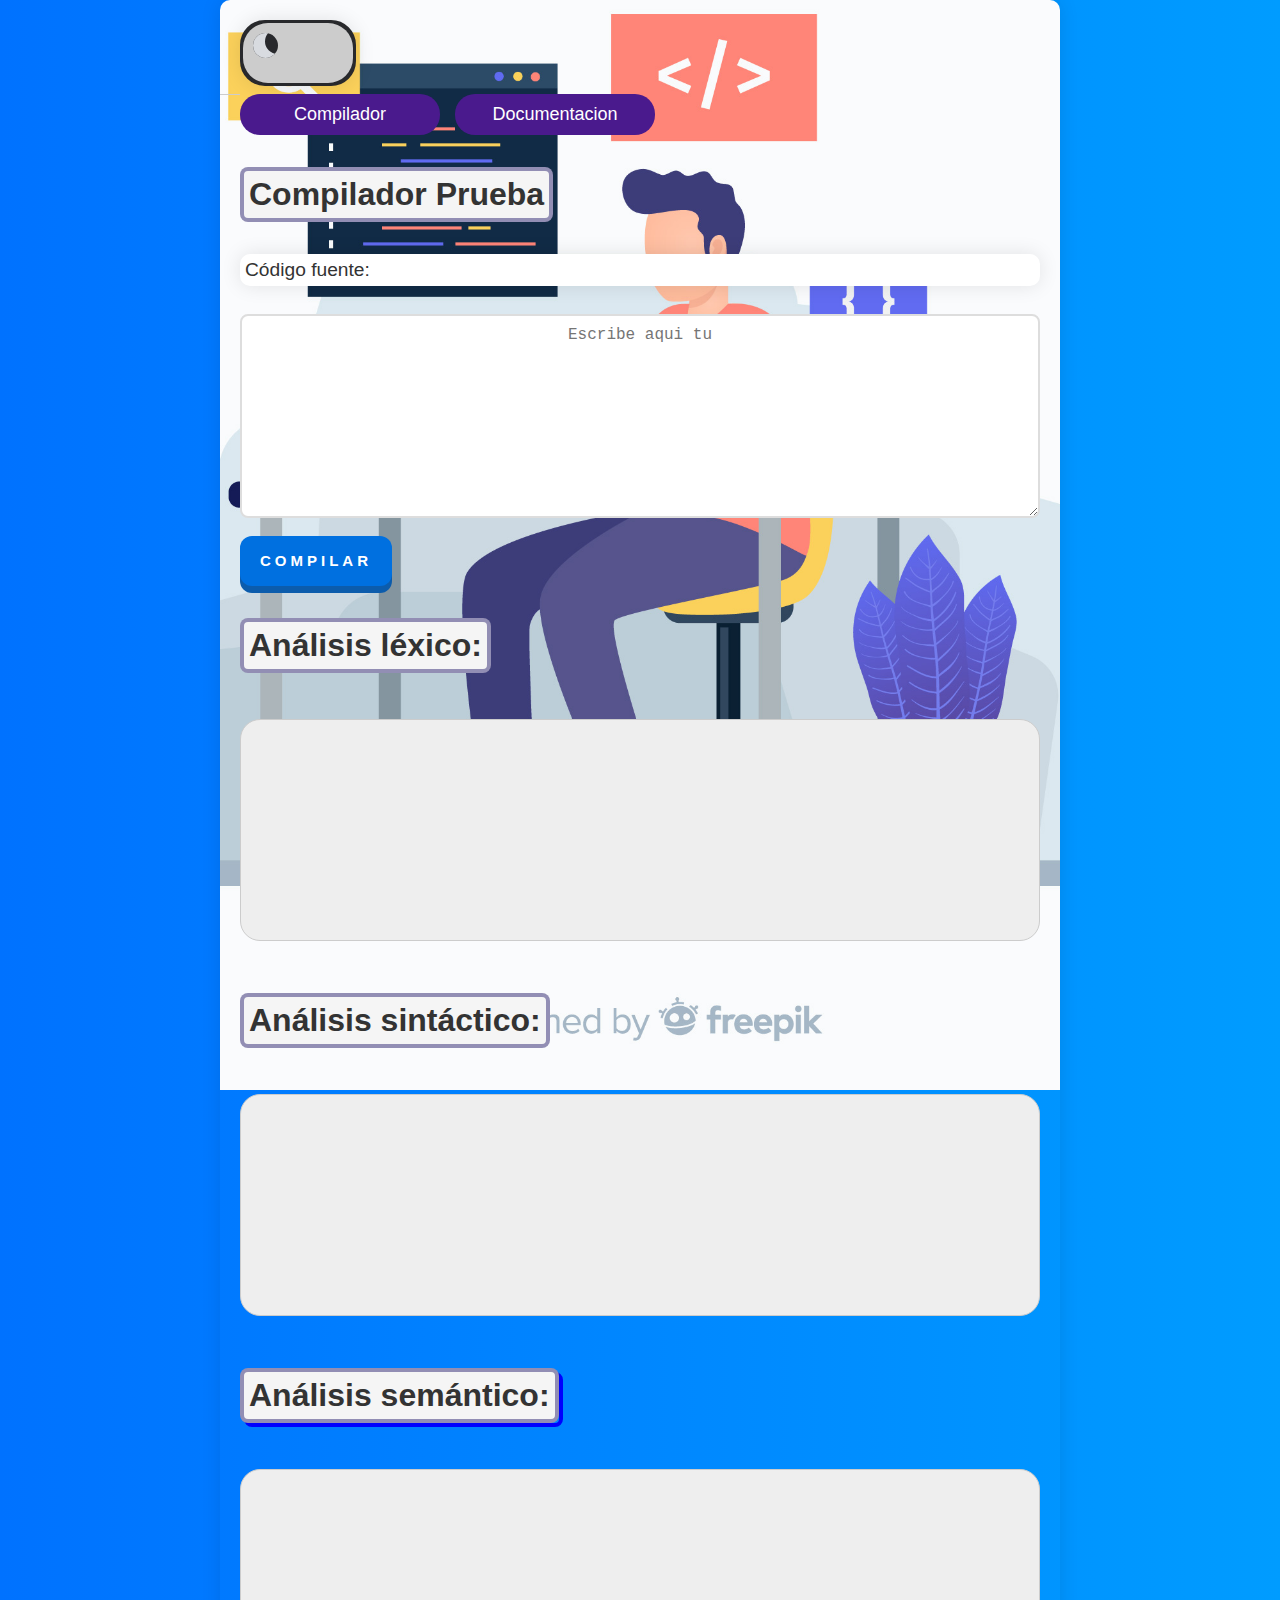
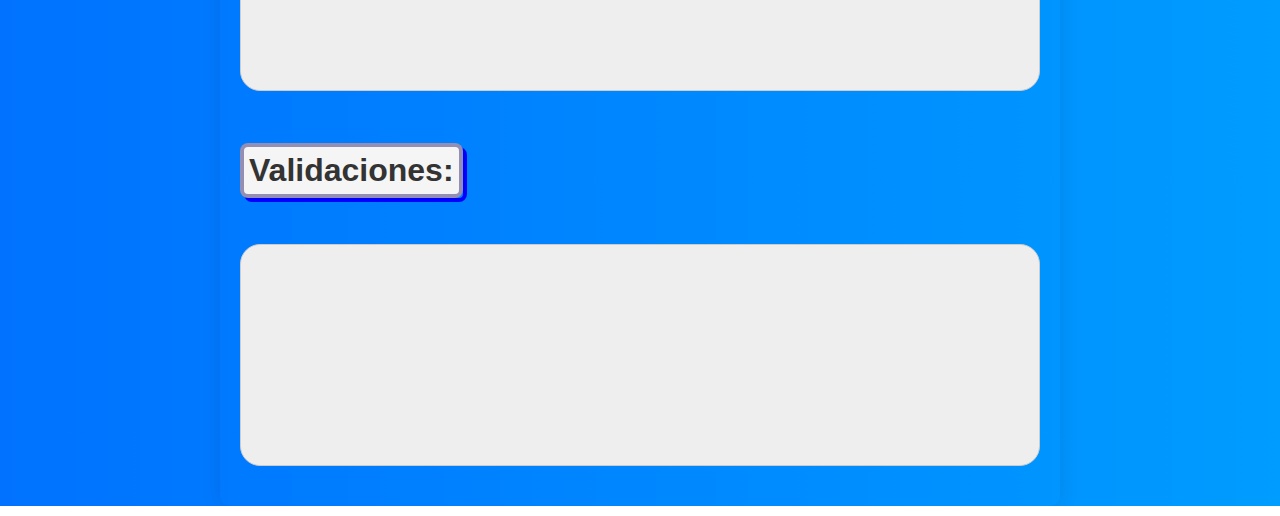
==== commit e9dc6d86: "Mi primer coomit" ====
--- a/index.html
+++ b/index.html
@@ -21,7 +21,7 @@
           <li><a href="/documentacion.html">Documentacion</a></li>
         </ul>
       </nav>
-    <h1>Compilador Unireminscript</h1>
+    <h1>Compilador Prueba</h1>
     <label for="codigo">Código fuente:</label>
     <br>
     <textarea id="codigo" rows="10" cols="50" placeholder="Escribe aqui tu sintaxis"></textarea>
--- a/compilador.css
+++ b/compilador.css
@@ -430,7 +430,7 @@
 /* Seleccionamos los elementos de la lista que tienen listas anidadas */
 li > ol > li:before {
   content: ""; 
-  position: absolute; 
+position:absolute;
   top: 0; 
   left: -20px; 
   width: 20px; 
